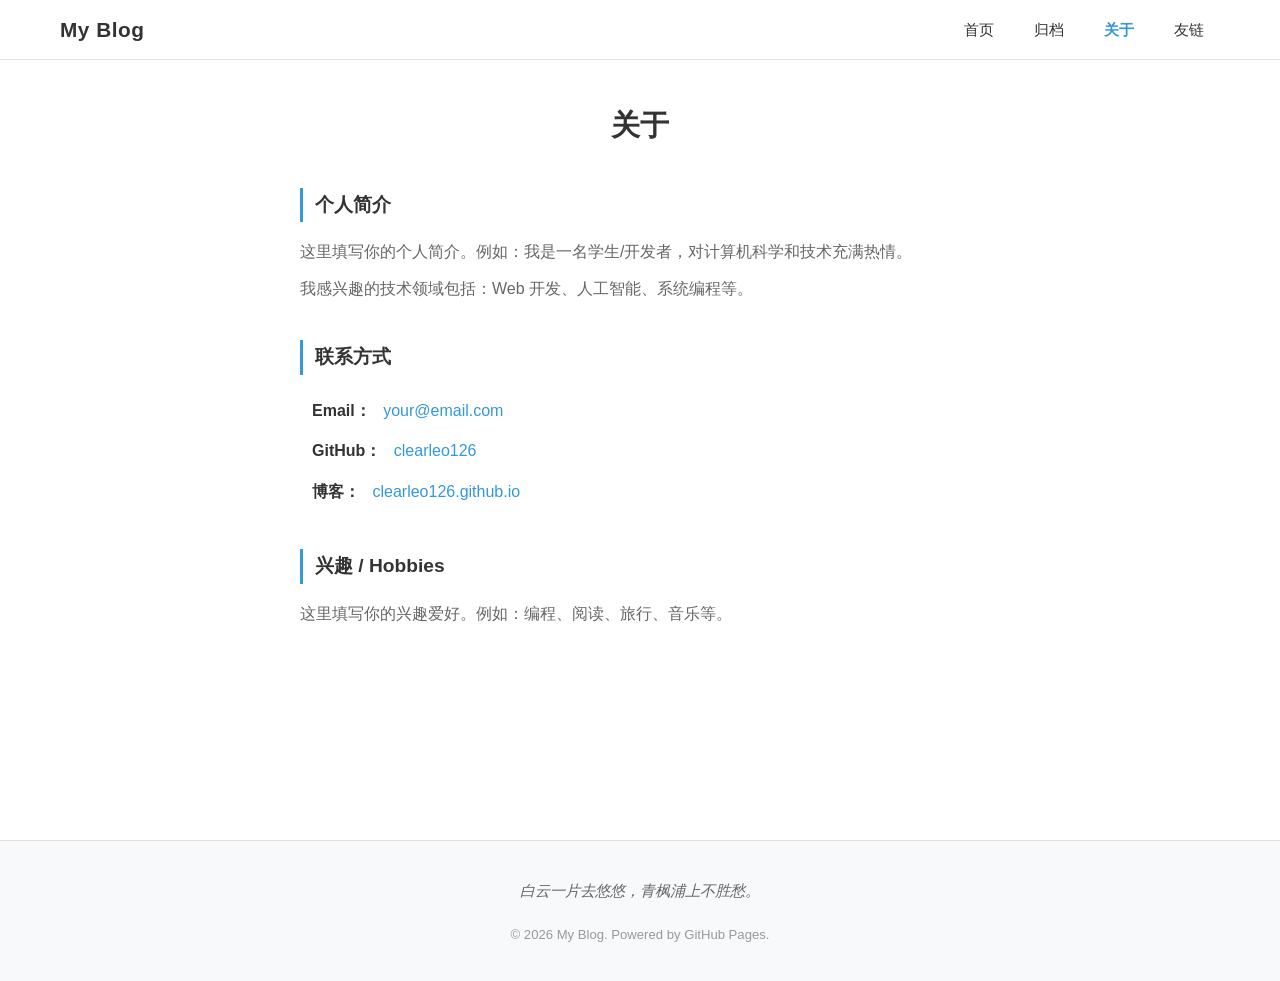
==== about.html @ 08bd2505 "初始化个人博客框架 - 首页/归档/关于/友链页面" ====
<!DOCTYPE html>
<html lang="zh-CN">
<head>
    <meta charset="UTF-8">
    <meta name="viewport" content="width=device-width, initial-scale=1.0">
    <title>关于 - My Blog</title>
    <link rel="stylesheet" href="css/style.css">
</head>
<body>
    <!-- 导航栏 -->
    <nav class="navbar">
        <div class="nav-container">
            <a href="index.html" class="nav-logo">My Blog</a>
            <ul class="nav-menu">
                <li><a href="index.html">首页</a></li>
                <li><a href="archives.html">归档</a></li>
                <li><a href="about.html" class="active">关于</a></li>
                <li><a href="friends.html">友链</a></li>
            </ul>
            <button class="nav-toggle" aria-label="菜单">
                <span></span><span></span><span></span>
            </button>
        </div>
    </nav>

    <!-- 关于页内容 -->
    <main class="main-content">
        <div class="about-container">
            <h1 class="about-title">关于</h1>

            <section class="about-section">
                <h2>个人简介</h2>
                <p>这里填写你的个人简介。例如：我是一名学生/开发者，对计算机科学和技术充满热情。</p>
                <p>我感兴趣的技术领域包括：Web 开发、人工智能、系统编程等。</p>
            </section>

            <section class="about-section">
                <h2>联系方式</h2>
                <ul class="contact-list">
                    <li><strong>Email：</strong> <a href="mailto:your@email.com">your@email.com</a></li>
                    <li><strong>GitHub：</strong> <a href="https://github.com/clearleo126" target="_blank">clearleo126</a></li>
                    <li><strong>博客：</strong> <a href="https://clearleo126.github.io">clearleo126.github.io</a></li>
                </ul>
            </section>

            <section class="about-section">
                <h2>兴趣 / Hobbies</h2>
                <p>这里填写你的兴趣爱好。例如：编程、阅读、旅行、音乐等。</p>
            </section>
        </div>
    </main>

    <!-- 底部 -->
    <footer class="footer">
        <div class="footer-content">
            <p class="footer-quote">白云一片去悠悠，青枫浦上不胜愁。</p>
            <div class="footer-info">
                <p>&copy; 2026 My Blog. Powered by GitHub Pages.</p>
            </div>
        </div>
    </footer>

    <script src="js/main.js"></script>
</body>
</html>
---- css/style.css ----
/* ===== 全局重置 ===== */
* {
    margin: 0;
    padding: 0;
    box-sizing: border-box;
}

:root {
    --primary-color: #3498db;
    --text-color: #333;
    --text-light: #666;
    --bg-color: #fff;
    --bg-light: #f8f9fa;
    --border-color: #e0e0e0;
    --shadow: 0 2px 8px rgba(0, 0, 0, 0.08);
    --max-width: 800px;
    --nav-height: 60px;
}

html {
    scroll-behavior: smooth;
}

body {
    font-family: -apple-system, BlinkMacSystemFont, "Segoe UI", "PingFang SC",
        "Hiragino Sans GB", "Microsoft YaHei", "Helvetica Neue", sans-serif;
    color: var(--text-color);
    background-color: var(--bg-color);
    line-height: 1.8;
    font-size: 16px;
}

a {
    color: var(--primary-color);
    text-decoration: none;
    transition: color 0.2s ease;
}

a:hover {
    color: #2980b9;
}

/* ===== 导航栏 ===== */
.navbar {
    position: fixed;
    top: 0;
    left: 0;
    width: 100%;
    height: var(--nav-height);
    background: rgba(255, 255, 255, 0.95);
    backdrop-filter: blur(10px);
    border-bottom: 1px solid var(--border-color);
    z-index: 1000;
}

.nav-container {
    max-width: 1200px;
    margin: 0 auto;
    height: 100%;
    display: flex;
    align-items: center;
    justify-content: space-between;
    padding: 0 20px;
}

.nav-logo {
    font-size: 1.3rem;
    font-weight: 700;
    color: var(--text-color);
    letter-spacing: 0.5px;
}

.nav-logo:hover {
    color: var(--primary-color);
}

.nav-menu {
    display: flex;
    list-style: none;
    gap: 8px;
}

.nav-menu a {
    display: block;
    padding: 8px 16px;
    color: var(--text-color);
    font-size: 0.95rem;
    border-radius: 4px;
    transition: all 0.2s ease;
}

.nav-menu a:hover {
    background-color: var(--bg-light);
    color: var(--primary-color);
}

.nav-menu a.active {
    color: var(--primary-color);
    font-weight: 600;
}

.nav-toggle {
    display: none;
    flex-direction: column;
    gap: 5px;
    background: none;
    border: none;
    cursor: pointer;
    padding: 4px;
}

.nav-toggle span {
    display: block;
    width: 24px;
    height: 2px;
    background-color: var(--text-color);
    border-radius: 2px;
    transition: all 0.3s ease;
}

.nav-toggle.active span:nth-child(1) {
    transform: rotate(45deg) translate(5px, 5px);
}
.nav-toggle.active span:nth-child(2) {
    opacity: 0;
}
.nav-toggle.active span:nth-child(3) {
    transform: rotate(-45deg) translate(5px, -5px);
}

/* ===== 主要内容区 ===== */
.main-content {
    max-width: var(--max-width);
    margin: 0 auto;
    padding: calc(var(--nav-height) + 40px) 20px 60px;
    min-height: calc(100vh - var(--nav-height));
}

/* ===== 首页文章列表 ===== */
.post-list {
    display: flex;
    flex-direction: column;
    gap: 40px;
}

.post-card {
    padding-bottom: 36px;
    border-bottom: 1px solid var(--border-color);
}

.post-card:last-of-type {
    border-bottom: none;
}

.post-title {
    font-size: 1.5rem;
    margin-bottom: 8px;
    line-height: 1.4;
}

.post-title a {
    color: var(--text-color);
}

.post-title a:hover {
    color: var(--primary-color);
}

.post-meta {
    display: flex;
    gap: 16px;
    font-size: 0.85rem;
    color: var(--text-light);
    margin-bottom: 12px;
}

.post-category a {
    color: var(--text-light);
    background-color: var(--bg-light);
    padding: 2px 10px;
    border-radius: 12px;
    font-size: 0.8rem;
}

.post-category a:hover {
    color: var(--primary-color);
    background-color: #e8f4fc;
}

.post-excerpt {
    color: var(--text-light);
    font-size: 0.95rem;
    margin-bottom: 12px;
}

.post-excerpt p {
    display: -webkit-box;
    -webkit-line-clamp: 3;
    -webkit-box-orient: vertical;
    overflow: hidden;
}

.read-more {
    font-size: 0.9rem;
    font-weight: 500;
}

/* ===== 分页 ===== */
.pagination {
    display: flex;
    justify-content: center;
    align-items: center;
    gap: 16px;
    margin-top: 20px;
    padding-top: 20px;
}

.pagination a,
.pagination span {
    display: inline-block;
    min-width: 36px;
    height: 36px;
    line-height: 36px;
    text-align: center;
    border-radius: 4px;
    font-size: 0.9rem;
}

.page-current {
    background-color: var(--primary-color);
    color: #fff;
}

.page-link {
    border: 1px solid var(--border-color);
    color: var(--text-color);
}

.page-link:hover {
    border-color: var(--primary-color);
    color: var(--primary-color);
}

.page-next {
    color: var(--text-color);
    padding: 0 12px;
}

.page-next:hover {
    color: var(--primary-color);
}

/* ===== 归档页 ===== */
.archives-title {
    font-size: 1.8rem;
    margin-bottom: 36px;
    text-align: center;
}

.archive-year-group {
    margin-bottom: 36px;
}

.archive-year {
    font-size: 1.4rem;
    color: var(--text-color);
    margin-bottom: 16px;
    padding-bottom: 8px;
    border-bottom: 2px solid var(--primary-color);
    display: inline-block;
}

.archive-list {
    list-style: none;
    padding-left: 20px;
}

.archive-item {
    display: flex;
    align-items: baseline;
    gap: 16px;
    padding: 8px 0;
    border-bottom: 1px dashed var(--border-color);
    transition: padding-left 0.2s ease;
}

.archive-item:hover {
    padding-left: 8px;
}

.archive-date {
    color: var(--text-light);
    font-size: 0.85rem;
    min-width: 50px;
    font-variant-numeric: tabular-nums;
}

.archive-link {
    color: var(--text-color);
    font-size: 0.95rem;
}

.archive-link:hover {
    color: var(--primary-color);
}

/* ===== 关于页 ===== */
.about-container {
    max-width: 680px;
    margin: 0 auto;
}

.about-title {
    font-size: 1.8rem;
    margin-bottom: 36px;
    text-align: center;
}

.about-section {
    margin-bottom: 36px;
}

.about-section h2 {
    font-size: 1.2rem;
    margin-bottom: 16px;
    padding-left: 12px;
    border-left: 3px solid var(--primary-color);
}

.about-section p {
    color: var(--text-light);
    margin-bottom: 8px;
}

.contact-list {
    list-style: none;
    padding-left: 12px;
}

.contact-list li {
    padding: 6px 0;
    color: var(--text-light);
}

.contact-list strong {
    color: var(--text-color);
    margin-right: 8px;
}

/* ===== 友链页 ===== */
.friends-container {
    max-width: 800px;
    margin: 0 auto;
}

.friends-title {
    font-size: 1.8rem;
    margin-bottom: 12px;
    text-align: center;
}

.friends-desc {
    text-align: center;
    color: var(--text-light);
    font-size: 0.95rem;
    margin-bottom: 36px;
}

.friends-grid {
    display: grid;
    grid-template-columns: repeat(auto-fill, minmax(340px, 1fr));
    gap: 20px;
}

.friend-card {
    display: flex;
    align-items: center;
    gap: 16px;
    padding: 20px;
    background-color: var(--bg-light);
    border-radius: 8px;
    border: 1px solid var(--border-color);
    transition: all 0.3s ease;
}

.friend-card:hover {
    box-shadow: var(--shadow);
    transform: translateY(-2px);
    border-color: var(--primary-color);
}

.friend-avatar {
    width: 50px;
    height: 50px;
    border-radius: 50%;
    background: linear-gradient(135deg, var(--primary-color), #6dd5fa);
    color: #fff;
    display: flex;
    align-items: center;
    justify-content: center;
    font-size: 1.3rem;
    font-weight: 700;
    flex-shrink: 0;
}

.friend-name {
    font-size: 1.05rem;
    margin-bottom: 4px;
}

.friend-name a {
    color: var(--text-color);
}

.friend-name a:hover {
    color: var(--primary-color);
}

.friend-desc {
    font-size: 0.85rem;
    color: var(--text-light);
}

/* ===== 底部 ===== */
.footer {
    border-top: 1px solid var(--border-color);
    background-color: var(--bg-light);
    padding: 36px 20px;
}

.footer-content {
    max-width: var(--max-width);
    margin: 0 auto;
    text-align: center;
}

.footer-quote {
    font-size: 0.95rem;
    color: var(--text-light);
    margin-bottom: 20px;
    font-style: italic;
}

.footer-tags {
    display: flex;
    justify-content: center;
    flex-wrap: wrap;
    gap: 8px;
    margin-bottom: 20px;
    align-items: center;
}

.footer-tags-title {
    color: var(--text-light);
    font-size: 0.85rem;
    margin-right: 4px;
}

.footer-tags a {
    display: inline-block;
    padding: 3px 12px;
    border-radius: 12px;
    background-color: #fff;
    border: 1px solid var(--border-color);
    color: var(--text-light);
    font-size: 0.8rem;
    transition: all 0.2s ease;
}

.footer-tags a:hover {
    color: var(--primary-color);
    border-color: var(--primary-color);
}

.footer-info {
    font-size: 0.82rem;
    color: #999;
    line-height: 1.6;
}

/* ===== 响应式 ===== */
@media (max-width: 768px) {
    .nav-toggle {
        display: flex;
    }

    .nav-menu {
        position: fixed;
        top: var(--nav-height);
        left: 0;
        width: 100%;
        flex-direction: column;
        background: rgba(255, 255, 255, 0.98);
        backdrop-filter: blur(10px);
        border-bottom: 1px solid var(--border-color);
        padding: 10px 0;
        gap: 0;
        transform: translateY(-150%);
        transition: transform 0.3s ease;
    }

    .nav-menu.active {
        transform: translateY(0);
    }

    .nav-menu a {
        padding: 12px 20px;
        border-radius: 0;
    }

    .main-content {
        padding-top: calc(var(--nav-height) + 24px);
    }

    .post-title {
        font-size: 1.25rem;
    }

    .friends-grid {
        grid-template-columns: 1fr;
    }

    .archive-item {
        flex-direction: column;
        gap: 4px;
    }

    .archive-list {
        padding-left: 0;
    }
}
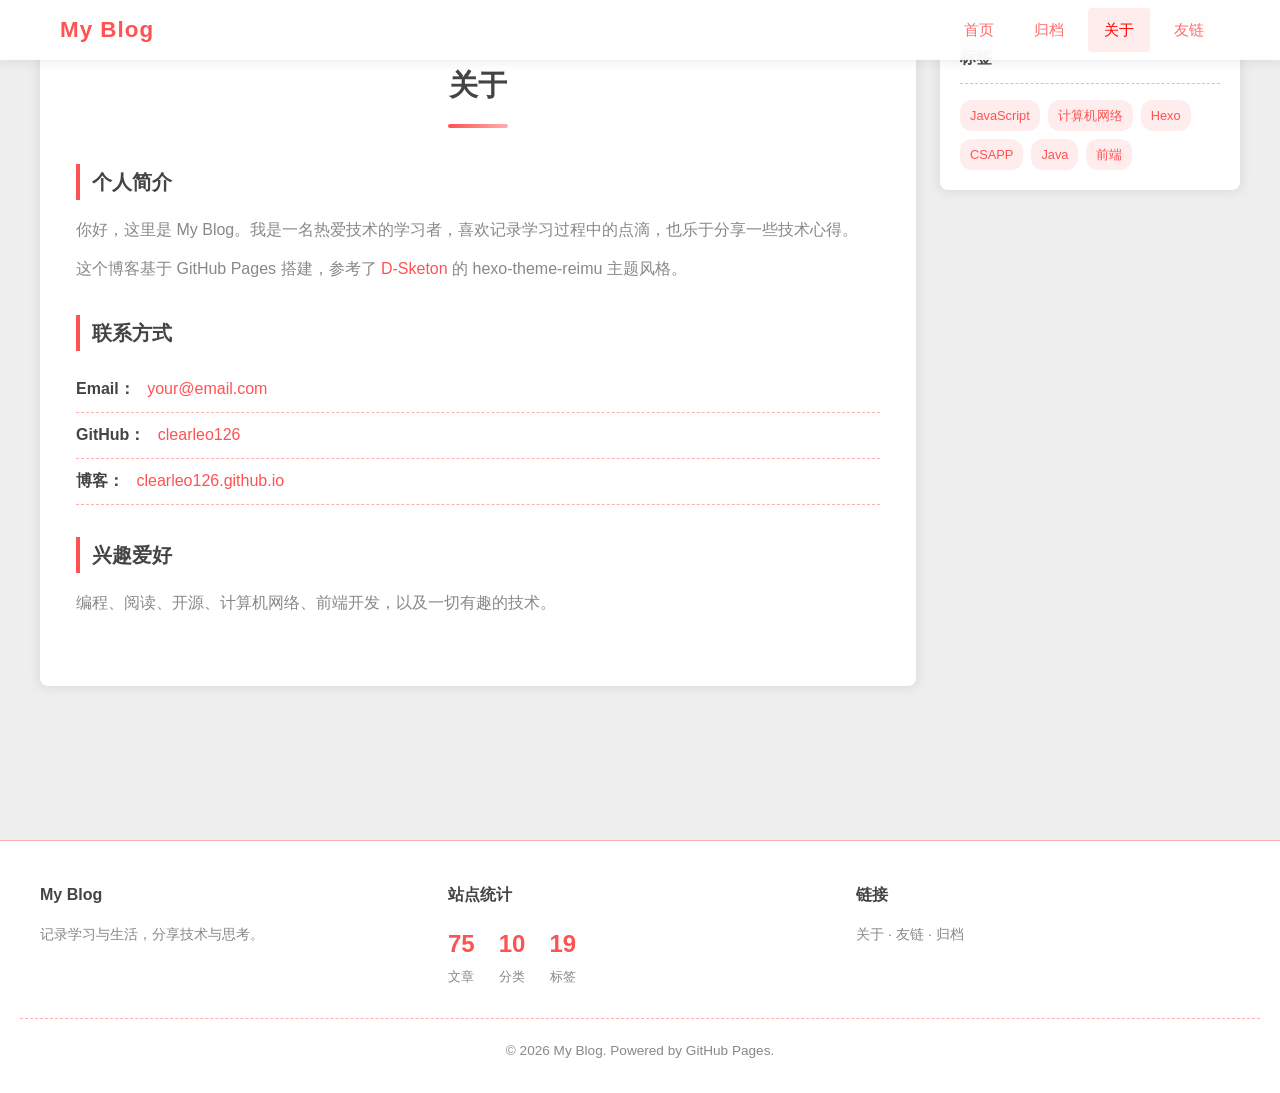
==== commit d0847d04: "重构为 d-sketon / hexo-theme-reimu 风格：红色系主题、首页头像区、文章详情页目录侧边栏、统一页脚统计" ====
--- a/about.html
+++ b/about.html
@@ -7,7 +7,7 @@
     <link rel="stylesheet" href="css/style.css">
 </head>
 <body>
-    <!-- 导航栏 -->
+    <!-- 顶部导航 -->
     <nav class="navbar">
         <div class="nav-container">
             <a href="index.html" class="nav-logo">My Blog</a>
@@ -23,40 +23,83 @@
         </div>
     </nav>
 
-    <!-- 关于页内容 -->
-    <main class="main-content">
-        <div class="about-container">
-            <h1 class="about-title">关于</h1>
+    <!-- 主体内容 -->
+    <div id="wrap">
+        <div class="content">
+            <main id="main">
+                <div class="wrap-card">
+                    <h1 class="page-title">关于</h1>
 
-            <section class="about-section">
-                <h2>个人简介</h2>
-                <p>这里填写你的个人简介。例如：我是一名学生/开发者，对计算机科学和技术充满热情。</p>
-                <p>我感兴趣的技术领域包括：Web 开发、人工智能、系统编程等。</p>
-            </section>
+                    <section class="about-section">
+                        <h2>个人简介</h2>
+                        <p>你好，这里是 My Blog。我是一名热爱技术的学习者，喜欢记录学习过程中的点滴，也乐于分享一些技术心得。</p>
+                        <p>这个博客基于 GitHub Pages 搭建，参考了 <a href="https://d-sketon.github.io/" target="_blank">D-Sketon</a> 的 hexo-theme-reimu 主题风格。</p>
+                    </section>
 
-            <section class="about-section">
-                <h2>联系方式</h2>
-                <ul class="contact-list">
-                    <li><strong>Email：</strong> <a href="mailto:your@email.com">your@email.com</a></li>
-                    <li><strong>GitHub：</strong> <a href="https://github.com/clearleo126" target="_blank">clearleo126</a></li>
-                    <li><strong>博客：</strong> <a href="https://clearleo126.github.io">clearleo126.github.io</a></li>
-                </ul>
-            </section>
+                    <section class="about-section">
+                        <h2>联系方式</h2>
+                        <ul class="contact-list">
+                            <li><strong>Email：</strong> <a href="mailto:your@email.com">your@email.com</a></li>
+                            <li><strong>GitHub：</strong> <a href="https://github.com/clearleo126" target="_blank">clearleo126</a></li>
+                            <li><strong>博客：</strong> <a href="https://clearleo126.github.io">clearleo126.github.io</a></li>
+                        </ul>
+                    </section>
 
-            <section class="about-section">
-                <h2>兴趣 / Hobbies</h2>
-                <p>这里填写你的兴趣爱好。例如：编程、阅读、旅行、音乐等。</p>
-            </section>
+                    <section class="about-section">
+                        <h2>兴趣爱好</h2>
+                        <p>编程、阅读、开源、计算机网络、前端开发，以及一切有趣的技术。</p>
+                    </section>
+                </div>
+            </main>
+
+            <!-- 侧边栏 -->
+            <aside class="sidebar">
+                <div class="sidebar-card">
+                    <h3 class="sidebar-title">标签</h3>
+                    <div class="tag-cloud">
+                        <a href="#">JavaScript</a>
+                        <a href="#">计算机网络</a>
+                        <a href="#">Hexo</a>
+                        <a href="#">CSAPP</a>
+                        <a href="#">Java</a>
+                        <a href="#">前端</a>
+                    </div>
+                </div>
+            </aside>
         </div>
-    </main>
+    </div>
 
     <!-- 底部 -->
     <footer class="footer">
-        <div class="footer-content">
-            <p class="footer-quote">白云一片去悠悠，青枫浦上不胜愁。</p>
-            <div class="footer-info">
-                <p>&copy; 2026 My Blog. Powered by GitHub Pages.</p>
+        <div class="footer-inner">
+            <div class="footer-col">
+                <h4 class="footer-col-title">My Blog</h4>
+                <p>记录学习与生活，分享技术与思考。</p>
             </div>
+            <div class="footer-col">
+                <h4 class="footer-col-title">站点统计</h4>
+                <div class="footer-stats">
+                    <div class="footer-stat">
+                        <div class="footer-stat-value">75</div>
+                        <div class="footer-stat-label">文章</div>
+                    </div>
+                    <div class="footer-stat">
+                        <div class="footer-stat-value">10</div>
+                        <div class="footer-stat-label">分类</div>
+                    </div>
+                    <div class="footer-stat">
+                        <div class="footer-stat-value">19</div>
+                        <div class="footer-stat-label">标签</div>
+                    </div>
+                </div>
+            </div>
+            <div class="footer-col">
+                <h4 class="footer-col-title">链接</h4>
+                <p><a href="about.html">关于</a> · <a href="friends.html">友链</a> · <a href="archives.html">归档</a></p>
+            </div>
+        </div>
+        <div class="footer-bottom">
+            <p>&copy; 2026 My Blog. Powered by GitHub Pages.</p>
         </div>
     </footer>
 
--- a/css/style.css
+++ b/css/style.css
@@ -1,4 +1,4 @@
-/* ===== 全局重置 ===== */
+/* ===== d-sketon / hexo-theme-reimu 风格重置 ===== */
 * {
     margin: 0;
     padding: 0;
@@ -6,14 +6,28 @@
 }
 
 :root {
-    --primary-color: #3498db;
-    --text-color: #333;
-    --text-light: #666;
-    --bg-color: #fff;
-    --bg-light: #f8f9fa;
-    --border-color: #e0e0e0;
-    --shadow: 0 2px 8px rgba(0, 0, 0, 0.08);
-    --max-width: 800px;
+    --red-0: #ff0000;
+    --red-1: #ff5252;
+    --red-2: #ff7c7c;
+    --red-3: #ffafaf;
+    --red-4: #ffd0d0;
+    --red-5: #ffecec;
+    --red-6: #fff7f7;
+    --grey-9: #888;
+    --color-default: #444;
+    --color-border: var(--red-3);
+    --color-link: var(--red-1);
+    --color-background: #eee;
+    --color-code-background: #f8f8f8;
+    --color-header-background: rgba(255, 255, 255, 0.9);
+    --color-footer-background: #fff;
+    --color-wrap: #fff;
+    --color-meta-shadow: var(--red-6);
+    --color-hover-shadow: rgba(120, 120, 120, 0.15);
+    --shadow-card: 0 0 10px 2px var(--color-hover-shadow);
+    --shadow-card-hover: 0 0 10px 4px var(--color-hover-shadow);
+    --shadow-red-6: 0 0 8px rgba(255, 78, 78, 0.6);
+    --max-width: 1200px;
     --nav-height: 60px;
 }
 
@@ -24,37 +38,42 @@
 body {
     font-family: -apple-system, BlinkMacSystemFont, "Segoe UI", "PingFang SC",
         "Hiragino Sans GB", "Microsoft YaHei", "Helvetica Neue", sans-serif;
-    color: var(--text-color);
-    background-color: var(--bg-color);
+    color: var(--color-default);
+    background: var(--color-background);
     line-height: 1.8;
     font-size: 16px;
 }
 
 a {
-    color: var(--primary-color);
+    color: var(--color-link);
     text-decoration: none;
     transition: color 0.2s ease;
 }
 
 a:hover {
-    color: #2980b9;
-}
-
-/* ===== 导航栏 ===== */
+    color: var(--red-0);
+}
+
+/* ===== 顶部导航 ===== */
 .navbar {
     position: fixed;
     top: 0;
     left: 0;
-    width: 100%;
+    right: 0;
     height: var(--nav-height);
+    background: var(--color-header-background);
+    box-shadow: var(--shadow-card);
+    backdrop-filter: blur(10px);
+    z-index: 200;
+    transition: background 1s, top 0.3s;
+}
+
+.navbar:hover {
     background: rgba(255, 255, 255, 0.95);
-    backdrop-filter: blur(10px);
-    border-bottom: 1px solid var(--border-color);
-    z-index: 1000;
 }
 
 .nav-container {
-    max-width: 1200px;
+    max-width: var(--max-width);
     margin: 0 auto;
     height: 100%;
     display: flex;
@@ -64,14 +83,14 @@
 }
 
 .nav-logo {
-    font-size: 1.3rem;
-    font-weight: 700;
-    color: var(--text-color);
-    letter-spacing: 0.5px;
+    font-size: 1.4rem;
+    font-weight: 700;
+    color: var(--red-1);
+    letter-spacing: 1px;
 }
 
 .nav-logo:hover {
-    color: var(--primary-color);
+    color: var(--red-0);
 }
 
 .nav-menu {
@@ -83,20 +102,19 @@
 .nav-menu a {
     display: block;
     padding: 8px 16px;
-    color: var(--text-color);
+    color: var(--red-1);
     font-size: 0.95rem;
+    font-weight: 500;
     border-radius: 4px;
     transition: all 0.2s ease;
-}
-
-.nav-menu a:hover {
-    background-color: var(--bg-light);
-    color: var(--primary-color);
-}
-
+    opacity: 0.85;
+}
+
+.nav-menu a:hover,
 .nav-menu a.active {
-    color: var(--primary-color);
-    font-weight: 600;
+    color: var(--red-0);
+    background: var(--red-5);
+    opacity: 1;
 }
 
 .nav-toggle {
@@ -113,7 +131,7 @@
     display: block;
     width: 24px;
     height: 2px;
-    background-color: var(--text-color);
+    background-color: var(--red-1);
     border-radius: 2px;
     transition: all 0.3s ease;
 }
@@ -121,279 +139,798 @@
 .nav-toggle.active span:nth-child(1) {
     transform: rotate(45deg) translate(5px, 5px);
 }
+
 .nav-toggle.active span:nth-child(2) {
     opacity: 0;
 }
+
 .nav-toggle.active span:nth-child(3) {
     transform: rotate(-45deg) translate(5px, -5px);
 }
 
-/* ===== 主要内容区 ===== */
-.main-content {
-    max-width: var(--max-width);
+/* ===== 头部横幅 / 首页 Hero ===== */
+.header-hero {
+    min-height: 320px;
+    height: 35vh;
+    max-height: 420px;
+    display: flex;
+    align-items: center;
+    justify-content: center;
+    text-align: center;
+    background: linear-gradient(135deg, var(--red-4) 0%, var(--red-5) 50%, #fff 100%);
+    position: relative;
+    margin-top: var(--nav-height);
+    overflow: hidden;
+}
+
+.header-hero::before {
+    content: "";
+    position: absolute;
+    top: 0;
+    left: 0;
+    right: 0;
+    bottom: 0;
+    background: radial-gradient(circle at 30% 20%, rgba(255, 82, 82, 0.12) 0%, transparent 50%),
+                radial-gradient(circle at 70% 80%, rgba(255, 175, 175, 0.15) 0%, transparent 50%);
+}
+
+.hero-inner {
+    position: relative;
+    z-index: 1;
+    padding: 20px;
+}
+
+.hero-avatar {
+    width: 90px;
+    height: 90px;
+    border-radius: 50%;
+    margin: 0 auto 18px;
+    background: linear-gradient(135deg, var(--red-1), var(--red-3));
+    color: #fff;
+    display: flex;
+    align-items: center;
+    justify-content: center;
+    font-size: 2rem;
+    font-weight: 700;
+    box-shadow: var(--shadow-red-6);
+}
+
+.hero-title {
+    font-size: 2.4rem;
+    font-weight: 700;
+    color: var(--red-0);
+    letter-spacing: 2px;
+    margin-bottom: 8px;
+    text-shadow: 0 0 10px rgba(255, 82, 82, 0.25);
+}
+
+.hero-subtitle {
+    font-size: 1.1rem;
+    color: var(--red-1);
+    letter-spacing: 1px;
+    margin-bottom: 6px;
+}
+
+.hero-desc {
+    font-size: 0.95rem;
+    color: var(--grey-9);
+}
+
+/* ===== 页面内容容器 ===== */
+#wrap {
+    background: var(--color-background);
+    min-height: calc(100vh - var(--nav-height));
+    padding: 24px 20px 60px;
+}
+
+.content {
+    position: relative;
+    display: flex;
+    align-items: stretch;
+    max-width: 1200px;
     margin: 0 auto;
-    padding: calc(var(--nav-height) + 40px) 20px 60px;
-    min-height: calc(100vh - var(--nav-height));
-}
-
-/* ===== 首页文章列表 ===== */
+    gap: 24px;
+}
+
+#main {
+    flex: 1;
+    min-width: 0;
+}
+
+.wrap-card {
+    background: var(--color-wrap);
+    border-radius: 8px;
+    box-shadow: var(--shadow-card);
+    padding: 36px;
+    margin-bottom: 24px;
+    transition: box-shadow 0.3s ease;
+}
+
+.wrap-card:hover {
+    box-shadow: var(--shadow-card-hover);
+}
+
+/* ===== 侧边栏 ===== */
+.sidebar {
+    width: 300px;
+    flex-shrink: 0;
+}
+
+.sidebar-card {
+    background: var(--color-wrap);
+    border-radius: 8px;
+    box-shadow: var(--shadow-card);
+    padding: 20px;
+    margin-bottom: 20px;
+}
+
+.sidebar-title {
+    font-size: 1rem;
+    font-weight: 700;
+    color: var(--color-default);
+    margin-bottom: 16px;
+    padding-bottom: 10px;
+    border-bottom: 1px dashed var(--color-border);
+}
+
+.sidebar-list {
+    list-style: none;
+}
+
+.sidebar-list li {
+    margin-bottom: 10px;
+}
+
+.sidebar-list a {
+    color: var(--color-default);
+    font-size: 0.9rem;
+    display: flex;
+    justify-content: space-between;
+}
+
+.sidebar-list a:hover {
+    color: var(--red-1);
+}
+
+.sidebar-list .count {
+    color: var(--grey-9);
+    font-size: 0.85rem;
+}
+
+.tag-cloud {
+    display: flex;
+    flex-wrap: wrap;
+    gap: 8px;
+}
+
+.tag-cloud a {
+    display: inline-block;
+    padding: 4px 10px;
+    border-radius: 12px;
+    background: var(--red-5);
+    color: var(--red-1);
+    font-size: 0.8rem;
+    transition: all 0.2s ease;
+}
+
+.tag-cloud a:hover {
+    background: var(--red-1);
+    color: #fff;
+}
+
+/* ===== 首页分类卡片 ===== */
+.category-grid {
+    display: grid;
+    grid-template-columns: repeat(auto-fill, minmax(220px, 1fr));
+    gap: 20px;
+    margin-bottom: 24px;
+}
+
+.category-card {
+    display: block;
+    background: var(--color-wrap);
+    border-radius: 8px;
+    box-shadow: var(--shadow-card);
+    padding: 24px;
+    text-align: center;
+    transition: all 0.3s ease;
+    position: relative;
+    overflow: hidden;
+}
+
+.category-card::before {
+    content: "";
+    position: absolute;
+    top: 0;
+    left: 0;
+    right: 0;
+    height: 4px;
+    background: linear-gradient(90deg, var(--red-1), var(--red-3));
+}
+
+.category-card:hover {
+    transform: translateY(-3px);
+    box-shadow: var(--shadow-card-hover);
+}
+
+.category-card:hover .category-name {
+    color: var(--red-0);
+}
+
+.category-name {
+    font-size: 1.1rem;
+    font-weight: 700;
+    color: var(--color-default);
+    margin-bottom: 6px;
+}
+
+.category-count {
+    font-size: 0.85rem;
+    color: var(--grey-9);
+}
+
+/* ===== 文章列表（首页 / 归档） ===== */
 .post-list {
     display: flex;
     flex-direction: column;
-    gap: 40px;
+    gap: 24px;
 }
 
 .post-card {
-    padding-bottom: 36px;
-    border-bottom: 1px solid var(--border-color);
-}
-
-.post-card:last-of-type {
-    border-bottom: none;
+    display: flex;
+    gap: 20px;
+    background: var(--color-wrap);
+    border-radius: 8px;
+    box-shadow: var(--shadow-card);
+    padding: 24px;
+    transition: all 0.3s ease;
+}
+
+.post-card:hover {
+    box-shadow: var(--shadow-card-hover);
+}
+
+.post-card-main {
+    flex: 1;
+    min-width: 0;
+}
+
+.post-card-thumb {
+    width: 160px;
+    height: 110px;
+    border-radius: 6px;
+    background: linear-gradient(135deg, var(--red-4), var(--red-5));
+    flex-shrink: 0;
+    display: flex;
+    align-items: center;
+    justify-content: center;
+    color: var(--red-1);
+    font-size: 0.85rem;
+    overflow: hidden;
+}
+
+.post-card-thumb img {
+    width: 100%;
+    height: 100%;
+    object-fit: cover;
 }
 
 .post-title {
+    font-size: 1.35rem;
+    font-weight: 700;
+    line-height: 1.4;
+    margin-bottom: 10px;
+}
+
+.post-title a {
+    color: var(--color-default);
+}
+
+.post-title a:hover {
+    color: var(--red-1);
+}
+
+.post-meta {
+    display: flex;
+    flex-wrap: wrap;
+    gap: 14px;
+    font-size: 0.85rem;
+    color: var(--grey-9);
+    margin-bottom: 12px;
+}
+
+.post-meta span {
+    display: inline-flex;
+    align-items: center;
+    gap: 4px;
+}
+
+.post-meta a {
+    color: var(--grey-9);
+}
+
+.post-meta a:hover {
+    color: var(--red-1);
+}
+
+.post-excerpt {
+    color: var(--grey-9);
+    font-size: 0.95rem;
+    line-height: 1.7;
+}
+
+.post-excerpt p {
+    display: -webkit-box;
+    -webkit-line-clamp: 2;
+    -webkit-box-orient: vertical;
+    overflow: hidden;
+}
+
+/* ===== 分页 ===== */
+.pagination {
+    display: flex;
+    justify-content: center;
+    align-items: center;
+    gap: 8px;
+    margin-top: 32px;
+    padding-top: 12px;
+}
+
+.pagination a,
+.pagination span {
+    display: inline-flex;
+    align-items: center;
+    justify-content: center;
+    min-width: 36px;
+    height: 36px;
+    padding: 0 10px;
+    border-radius: 4px;
+    font-size: 0.9rem;
+    transition: all 0.2s ease;
+}
+
+.page-current {
+    background: var(--red-1);
+    color: #fff;
+}
+
+.page-link {
+    background: var(--color-wrap);
+    box-shadow: var(--shadow-card);
+    color: var(--color-default);
+}
+
+.page-link:hover {
+    background: var(--red-1);
+    color: #fff;
+}
+
+.page-next {
+    color: var(--red-1);
+}
+
+.page-next:hover {
+    color: var(--red-0);
+}
+
+/* ===== 通用页面标题 ===== */
+.page-title {
+    font-size: 1.8rem;
+    font-weight: 700;
+    text-align: center;
+    margin-bottom: 36px;
+    color: var(--color-default);
+    position: relative;
+    padding-bottom: 16px;
+}
+
+.page-title::after {
+    content: "";
+    position: absolute;
+    bottom: 0;
+    left: 50%;
+    transform: translateX(-50%);
+    width: 60px;
+    height: 4px;
+    background: linear-gradient(90deg, var(--red-1), var(--red-3));
+    border-radius: 2px;
+}
+
+/* ===== 归档页 ===== */
+.archive-year-group {
+    margin-bottom: 32px;
+}
+
+.archive-year {
     font-size: 1.5rem;
-    margin-bottom: 8px;
+    font-weight: 700;
+    color: var(--red-1);
+    margin-bottom: 16px;
+    padding-left: 12px;
+    border-left: 4px solid var(--red-1);
+}
+
+.archive-list {
+    list-style: none;
+}
+
+.archive-item {
+    display: flex;
+    align-items: baseline;
+    gap: 16px;
+    padding: 10px 0;
+    border-bottom: 1px dashed var(--color-border);
+    transition: padding-left 0.2s ease;
+}
+
+.archive-item:hover {
+    padding-left: 8px;
+}
+
+.archive-date {
+    color: var(--grey-9);
+    font-size: 0.9rem;
+    min-width: 56px;
+    font-variant-numeric: tabular-nums;
+}
+
+.archive-link {
+    color: var(--color-default);
+    font-size: 1rem;
+}
+
+.archive-link:hover {
+    color: var(--red-1);
+}
+
+/* ===== 文章详情页 ===== */
+.article-header {
+    text-align: center;
+    padding-bottom: 24px;
+    margin-bottom: 24px;
+    border-bottom: 1px dashed var(--color-border);
+}
+
+.article-title {
+    font-size: 1.9rem;
+    font-weight: 700;
     line-height: 1.4;
-}
-
-.post-title a {
-    color: var(--text-color);
-}
-
-.post-title a:hover {
-    color: var(--primary-color);
-}
-
-.post-meta {
-    display: flex;
+    color: var(--color-default);
+    margin-bottom: 16px;
+}
+
+.article-meta {
+    display: flex;
+    justify-content: center;
+    flex-wrap: wrap;
     gap: 16px;
     font-size: 0.85rem;
-    color: var(--text-light);
-    margin-bottom: 12px;
-}
-
-.post-category a {
-    color: var(--text-light);
-    background-color: var(--bg-light);
-    padding: 2px 10px;
+    color: var(--grey-9);
+}
+
+.article-meta span,
+.article-meta a {
+    display: inline-flex;
+    align-items: center;
+    gap: 4px;
+}
+
+.article-entry {
+    font-size: 1rem;
+    line-height: 1.8;
+    color: var(--color-default);
+}
+
+.article-entry h1,
+.article-entry h2,
+.article-entry h3,
+.article-entry h4,
+.article-entry h5,
+.article-entry h6 {
+    font-weight: 700;
+    margin: 1.5em 0 0.6em;
+    color: var(--color-default);
+}
+
+.article-entry h1 {
+    font-size: 1.8em;
+}
+
+.article-entry h2 {
+    font-size: 1.55em;
+    position: relative;
+    padding-bottom: 12px;
+    border-bottom: 1px solid #eee;
+}
+
+.article-entry h2::after {
+    content: "";
+    position: absolute;
+    left: 0;
+    bottom: -2px;
+    width: 1em;
+    height: 6px;
+    background: var(--red-1);
+    border-radius: 3px;
+    box-shadow: var(--shadow-red-6);
+    transition: width 0.3s ease;
+}
+
+.article-entry h2:hover::after {
+    width: 2.5em;
+}
+
+.article-entry h3 {
+    font-size: 1.3em;
+}
+
+.article-entry h4 {
+    font-size: 1.15em;
+}
+
+.article-entry p {
+    margin-bottom: 1em;
+}
+
+.article-entry ul,
+.article-entry ol {
+    margin: 0 0 1em 1.5em;
+}
+
+.article-entry ul {
+    list-style: disc;
+}
+
+.article-entry ol {
+    list-style: decimal;
+}
+
+.article-entry li {
+    margin-bottom: 0.4em;
+}
+
+.article-entry strong {
+    font-weight: 700;
+    color: var(--color-default);
+}
+
+.article-entry a {
+    color: var(--red-1);
+    border-bottom: 1px dashed var(--red-3);
+}
+
+.article-entry a:hover {
+    color: var(--red-0);
+    border-bottom-color: var(--red-1);
+}
+
+.article-entry hr {
+    margin: 24px 0;
+    height: 4px;
+    border: none;
+    background-image: linear-gradient(to right, var(--red-1) 50%, transparent 0%);
+    background-size: 50px 4px;
+    background-repeat: repeat-x;
+    filter: drop-shadow(0 0 2px var(--red-1));
+    opacity: 0.5;
+}
+
+.article-entry code {
+    background: var(--color-code-background);
+    padding: 2px 6px;
+    border-radius: 4px;
+    font-family: "SFMono-Regular", Consolas, "Liberation Mono", Menlo, monospace;
+    font-size: 0.9em;
+    color: var(--red-1);
+}
+
+.article-entry pre {
+    background: var(--color-code-background);
+    padding: 16px;
+    border-radius: 6px;
+    overflow-x: auto;
+    margin-bottom: 1em;
+}
+
+.article-entry pre code {
+    background: none;
+    padding: 0;
+    color: var(--color-default);
+}
+
+/* ===== 目录（TOC）===== */
+.toc-wrap {
+    position: sticky;
+    top: calc(var(--nav-height) + 20px);
+}
+
+.toc-list {
+    list-style: none;
+    max-height: calc(100vh - var(--nav-height) - 80px);
+    overflow-y: auto;
+}
+
+.toc-list li {
+    margin-bottom: 6px;
+}
+
+.toc-list a {
+    display: block;
+    padding: 4px 8px;
+    border-radius: 4px;
+    color: var(--grey-9);
+    font-size: 0.88rem;
+    line-height: 1.5;
+    transition: all 0.2s ease;
+}
+
+.toc-list a:hover,
+.toc-list a.active {
+    color: var(--red-1);
+    background: var(--red-5);
+}
+
+.toc-list .toc-h2 {
+    padding-left: 8px;
+}
+
+.toc-list .toc-h3 {
+    padding-left: 20px;
+    font-size: 0.82rem;
+}
+
+.toc-list .toc-h4 {
+    padding-left: 32px;
+    font-size: 0.8rem;
+}
+
+/* ===== 文章底部元信息 ===== */
+.article-footer {
+    margin-top: 40px;
+    padding-top: 24px;
+    border-top: 1px dashed var(--color-border);
+    font-size: 0.9rem;
+    color: var(--grey-9);
+}
+
+.article-footer p {
+    margin-bottom: 8px;
+}
+
+.article-footer a {
+    color: var(--red-1);
+}
+
+.article-footer a:hover {
+    color: var(--red-0);
+}
+
+.article-tags {
+    display: flex;
+    flex-wrap: wrap;
+    gap: 8px;
+    margin-top: 16px;
+}
+
+.article-tags a {
+    display: inline-block;
+    padding: 4px 12px;
     border-radius: 12px;
+    background: var(--red-5);
+    color: var(--red-1);
+    font-size: 0.85rem;
+}
+
+.article-tags a:hover {
+    background: var(--red-1);
+    color: #fff;
+}
+
+/* ===== 上下篇导航 ===== */
+.post-nav {
+    display: grid;
+    grid-template-columns: 1fr 1fr;
+    gap: 16px;
+    margin-top: 24px;
+}
+
+.post-nav-item {
+    background: var(--color-wrap);
+    border-radius: 8px;
+    box-shadow: var(--shadow-card);
+    padding: 16px 20px;
+    transition: all 0.3s ease;
+}
+
+.post-nav-item:hover {
+    box-shadow: var(--shadow-card-hover);
+}
+
+.post-nav-item.next {
+    text-align: right;
+}
+
+.post-nav-label {
     font-size: 0.8rem;
-}
-
-.post-category a:hover {
-    color: var(--primary-color);
-    background-color: #e8f4fc;
-}
-
-.post-excerpt {
-    color: var(--text-light);
-    font-size: 0.95rem;
-    margin-bottom: 12px;
-}
-
-.post-excerpt p {
-    display: -webkit-box;
-    -webkit-line-clamp: 3;
-    -webkit-box-orient: vertical;
-    overflow: hidden;
-}
-
-.read-more {
-    font-size: 0.9rem;
-    font-weight: 500;
-}
-
-/* ===== 分页 ===== */
-.pagination {
-    display: flex;
-    justify-content: center;
+    color: var(--grey-9);
+    margin-bottom: 6px;
+}
+
+.post-nav-title {
+    font-size: 1rem;
+    font-weight: 600;
+    color: var(--color-default);
+}
+
+.post-nav-item:hover .post-nav-title {
+    color: var(--red-1);
+}
+
+/* ===== 关于页 / 友链页 ===== */
+.about-section,
+.friends-section {
+    margin-bottom: 32px;
+}
+
+.about-section h2,
+.friends-section h2 {
+    font-size: 1.25rem;
+    font-weight: 700;
+    margin-bottom: 16px;
+    padding-left: 12px;
+    border-left: 4px solid var(--red-1);
+    color: var(--color-default);
+}
+
+.about-section p {
+    color: var(--grey-9);
+    margin-bottom: 10px;
+    line-height: 1.8;
+}
+
+.contact-list {
+    list-style: none;
+}
+
+.contact-list li {
+    padding: 8px 0;
+    color: var(--grey-9);
+    border-bottom: 1px dashed var(--color-border);
+}
+
+.contact-list strong {
+    color: var(--color-default);
+    margin-right: 8px;
+}
+
+.friends-grid {
+    display: grid;
+    grid-template-columns: repeat(auto-fill, minmax(280px, 1fr));
+    gap: 20px;
+}
+
+.friend-card {
+    display: flex;
     align-items: center;
     gap: 16px;
-    margin-top: 20px;
-    padding-top: 20px;
-}
-
-.pagination a,
-.pagination span {
-    display: inline-block;
-    min-width: 36px;
-    height: 36px;
-    line-height: 36px;
-    text-align: center;
-    border-radius: 4px;
-    font-size: 0.9rem;
-}
-
-.page-current {
-    background-color: var(--primary-color);
-    color: #fff;
-}
-
-.page-link {
-    border: 1px solid var(--border-color);
-    color: var(--text-color);
-}
-
-.page-link:hover {
-    border-color: var(--primary-color);
-    color: var(--primary-color);
-}
-
-.page-next {
-    color: var(--text-color);
-    padding: 0 12px;
-}
-
-.page-next:hover {
-    color: var(--primary-color);
-}
-
-/* ===== 归档页 ===== */
-.archives-title {
-    font-size: 1.8rem;
-    margin-bottom: 36px;
-    text-align: center;
-}
-
-.archive-year-group {
-    margin-bottom: 36px;
-}
-
-.archive-year {
-    font-size: 1.4rem;
-    color: var(--text-color);
-    margin-bottom: 16px;
-    padding-bottom: 8px;
-    border-bottom: 2px solid var(--primary-color);
-    display: inline-block;
-}
-
-.archive-list {
-    list-style: none;
-    padding-left: 20px;
-}
-
-.archive-item {
-    display: flex;
-    align-items: baseline;
-    gap: 16px;
-    padding: 8px 0;
-    border-bottom: 1px dashed var(--border-color);
-    transition: padding-left 0.2s ease;
-}
-
-.archive-item:hover {
-    padding-left: 8px;
-}
-
-.archive-date {
-    color: var(--text-light);
-    font-size: 0.85rem;
-    min-width: 50px;
-    font-variant-numeric: tabular-nums;
-}
-
-.archive-link {
-    color: var(--text-color);
-    font-size: 0.95rem;
-}
-
-.archive-link:hover {
-    color: var(--primary-color);
-}
-
-/* ===== 关于页 ===== */
-.about-container {
-    max-width: 680px;
-    margin: 0 auto;
-}
-
-.about-title {
-    font-size: 1.8rem;
-    margin-bottom: 36px;
-    text-align: center;
-}
-
-.about-section {
-    margin-bottom: 36px;
-}
-
-.about-section h2 {
-    font-size: 1.2rem;
-    margin-bottom: 16px;
-    padding-left: 12px;
-    border-left: 3px solid var(--primary-color);
-}
-
-.about-section p {
-    color: var(--text-light);
-    margin-bottom: 8px;
-}
-
-.contact-list {
-    list-style: none;
-    padding-left: 12px;
-}
-
-.contact-list li {
-    padding: 6px 0;
-    color: var(--text-light);
-}
-
-.contact-list strong {
-    color: var(--text-color);
-    margin-right: 8px;
-}
-
-/* ===== 友链页 ===== */
-.friends-container {
-    max-width: 800px;
-    margin: 0 auto;
-}
-
-.friends-title {
-    font-size: 1.8rem;
-    margin-bottom: 12px;
-    text-align: center;
-}
-
-.friends-desc {
-    text-align: center;
-    color: var(--text-light);
-    font-size: 0.95rem;
-    margin-bottom: 36px;
-}
-
-.friends-grid {
-    display: grid;
-    grid-template-columns: repeat(auto-fill, minmax(340px, 1fr));
-    gap: 20px;
-}
-
-.friend-card {
-    display: flex;
-    align-items: center;
-    gap: 16px;
-    padding: 20px;
-    background-color: var(--bg-light);
+    padding: 18px;
+    background: var(--red-5);
     border-radius: 8px;
-    border: 1px solid var(--border-color);
+    border: 1px solid var(--red-4);
     transition: all 0.3s ease;
 }
 
 .friend-card:hover {
-    box-shadow: var(--shadow);
     transform: translateY(-2px);
-    border-color: var(--primary-color);
+    box-shadow: var(--shadow-card);
+    border-color: var(--red-2);
 }
 
 .friend-avatar {
-    width: 50px;
-    height: 50px;
+    width: 52px;
+    height: 52px;
     border-radius: 50%;
-    background: linear-gradient(135deg, var(--primary-color), #6dd5fa);
+    background: linear-gradient(135deg, var(--red-1), var(--red-3));
     color: #fff;
     display: flex;
     align-items: center;
@@ -405,81 +942,109 @@
 
 .friend-name {
     font-size: 1.05rem;
+    font-weight: 600;
     margin-bottom: 4px;
 }
 
 .friend-name a {
-    color: var(--text-color);
+    color: var(--color-default);
 }
 
 .friend-name a:hover {
-    color: var(--primary-color);
+    color: var(--red-1);
 }
 
 .friend-desc {
     font-size: 0.85rem;
-    color: var(--text-light);
+    color: var(--grey-9);
 }
 
 /* ===== 底部 ===== */
 .footer {
-    border-top: 1px solid var(--border-color);
-    background-color: var(--bg-light);
-    padding: 36px 20px;
-}
-
-.footer-content {
+    background: var(--color-footer-background);
+    border-top: 1px solid var(--color-border);
+    padding: 40px 20px 30px;
+}
+
+.footer-inner {
     max-width: var(--max-width);
     margin: 0 auto;
+    display: flex;
+    flex-wrap: wrap;
+    justify-content: space-between;
+    gap: 24px;
+}
+
+.footer-col {
+    flex: 1;
+    min-width: 200px;
+}
+
+.footer-col-title {
+    font-size: 1rem;
+    font-weight: 700;
+    color: var(--color-default);
+    margin-bottom: 12px;
+}
+
+.footer-col p,
+.footer-col a {
+    color: var(--grey-9);
+    font-size: 0.9rem;
+    line-height: 1.8;
+}
+
+.footer-col a:hover {
+    color: var(--red-1);
+}
+
+.footer-stats {
+    display: flex;
+    gap: 24px;
+    margin-top: 8px;
+}
+
+.footer-stat {
     text-align: center;
 }
 
-.footer-quote {
-    font-size: 0.95rem;
-    color: var(--text-light);
-    margin-bottom: 20px;
-    font-style: italic;
-}
-
-.footer-tags {
-    display: flex;
-    justify-content: center;
-    flex-wrap: wrap;
-    gap: 8px;
-    margin-bottom: 20px;
-    align-items: center;
-}
-
-.footer-tags-title {
-    color: var(--text-light);
+.footer-stat-value {
+    font-size: 1.5rem;
+    font-weight: 700;
+    color: var(--red-1);
+}
+
+.footer-stat-label {
+    font-size: 0.8rem;
+    color: var(--grey-9);
+}
+
+.footer-bottom {
+    text-align: center;
+    margin-top: 30px;
+    padding-top: 20px;
+    border-top: 1px dashed var(--color-border);
     font-size: 0.85rem;
-    margin-right: 4px;
-}
-
-.footer-tags a {
-    display: inline-block;
-    padding: 3px 12px;
-    border-radius: 12px;
-    background-color: #fff;
-    border: 1px solid var(--border-color);
-    color: var(--text-light);
-    font-size: 0.8rem;
-    transition: all 0.2s ease;
-}
-
-.footer-tags a:hover {
-    color: var(--primary-color);
-    border-color: var(--primary-color);
-}
-
-.footer-info {
-    font-size: 0.82rem;
-    color: #999;
-    line-height: 1.6;
+    color: var(--grey-9);
 }
 
 /* ===== 响应式 ===== */
-@media (max-width: 768px) {
+@media (max-width: 959px) {
+    .sidebar {
+        display: none;
+    }
+
+    #main {
+        width: 100%;
+        max-width: 100%;
+    }
+
+    .hero-title {
+        font-size: 2rem;
+    }
+}
+
+@media (max-width: 767px) {
     .nav-toggle {
         display: flex;
     }
@@ -491,8 +1056,7 @@
         width: 100%;
         flex-direction: column;
         background: rgba(255, 255, 255, 0.98);
-        backdrop-filter: blur(10px);
-        border-bottom: 1px solid var(--border-color);
+        border-bottom: 1px solid var(--color-border);
         padding: 10px 0;
         gap: 0;
         transform: translateY(-150%);
@@ -508,24 +1072,28 @@
         border-radius: 0;
     }
 
-    .main-content {
-        padding-top: calc(var(--nav-height) + 24px);
-    }
-
-    .post-title {
-        font-size: 1.25rem;
-    }
-
-    .friends-grid {
+    .wrap-card {
+        padding: 24px 20px;
+    }
+
+    .post-card {
+        flex-direction: column;
+    }
+
+    .post-card-thumb {
+        width: 100%;
+        height: 160px;
+    }
+
+    .post-nav {
         grid-template-columns: 1fr;
     }
 
-    .archive-item {
+    .post-nav-item.next {
+        text-align: left;
+    }
+
+    .footer-inner {
         flex-direction: column;
-        gap: 4px;
-    }
-
-    .archive-list {
-        padding-left: 0;
-    }
-}
+    }
+}
